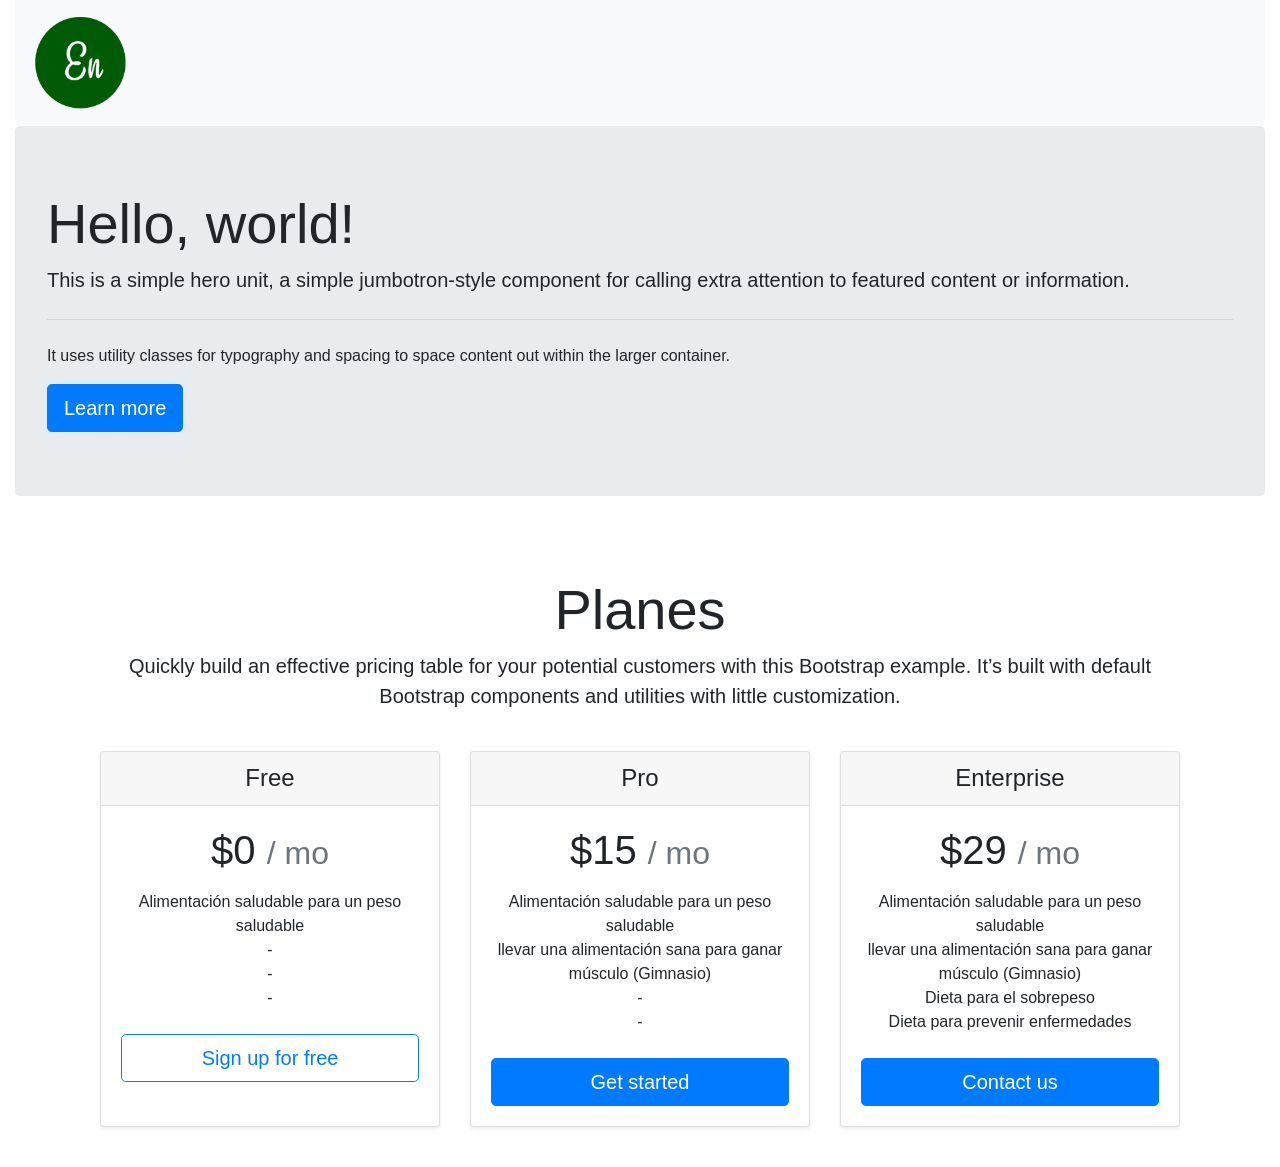
==== index.html @ 98f7678e "rename home rename home a index" ====
<!doctype html>
<html lang="en">
  <head>
    <!-- Required meta tags -->
    <meta charset="utf-8">
    <meta name="viewport" content="width=device-width, initial-scale=1, shrink-to-fit=no">

  <link rel="icon" href="favicon.ico">
    <!-- Bootstrap CSS -->
    <link rel="stylesheet" href="https://stackpath.bootstrapcdn.com/bootstrap/4.5.2/css/bootstrap.min.css" integrity="sha384-JcKb8q3iqJ61gNV9KGb8thSsNjpSL0n8PARn9HuZOnIxN0hoP+VmmDGMN5t9UJ0Z" crossorigin="anonymous">
    <link rel="STYLESHEET" type="text/css" href="main.css"></link>

    <title>EasyNutrition</title>
  </head>
  <body>

<div class="container-fluid">

  <!-- Just an image -->
<nav class="navbar navbar-light bg-light">
  <a class="navbar-brand" href="#">
    <img src="logo.png" width="100" height="100" alt="" loading="lazy">
  </a>
</nav>

     <div class="jumbotron">
  <h1 class="display-4">Hello, world!</h1>
  <p class="lead">This is a simple hero unit, a simple jumbotron-style component for calling extra attention to featured content or information.</p>
  <hr class="my-4">
  <p>It uses utility classes for typography and spacing to space content out within the larger container.</p>
  <a class="btn btn-primary btn-lg" href="#" role="button">Learn more</a>
</div>


<div class="container">
  <div class="pricing-header px-3 py-3 pt-md-5 pb-md-4 mx-auto text-center">
  <h1 class="display-4">Planes</h1>
  <p class="lead">Quickly build an effective pricing table for your potential customers with this Bootstrap example. It’s built with default Bootstrap components and utilities with little customization.</p>
</div>

<div class="container">
  <div class="card-deck mb-3 text-center">
    <div class="card mb-4 shadow-sm">
      <div class="card-header">
        <h4 class="my-0 font-weight-normal">Free</h4>
      </div>
      <div class="card-body">
        <h1 class="card-title pricing-card-title">$0 <small class="text-muted">/ mo</small></h1>
        <ul class="list-unstyled mt-3 mb-4">

          <li>Alimentación saludable para un peso saludable</li>
          <li> -</li>
          <li> -</li>
          <li> -</li>
        </ul>
        <button type="button" class="btn btn-lg btn-block btn-outline-primary">Sign up for free</button>
      </div>
    </div>
    <div class="card mb-4 shadow-sm">
      <div class="card-header">
        <h4 class="my-0 font-weight-normal">Pro</h4>
      </div>
      <div class="card-body">
        <h1 class="card-title pricing-card-title">$15 <small class="text-muted">/ mo</small></h1>
        <ul class="list-unstyled mt-3 mb-4">
          <li>Alimentación saludable para un peso saludable</li>
          <li>llevar una alimentación sana para ganar músculo (Gimnasio)</li>
          <li>-</li>
          <li>-</li>
        </ul>
        <button type="button" class="btn btn-lg btn-block btn-primary">Get started</button>
      </div>
    </div>
    <div class="card mb-4 shadow-sm">
      <div class="card-header">
        <h4 class="my-0 font-weight-normal">Enterprise</h4>
      </div>
      <div class="card-body">
        <h1 class="card-title pricing-card-title">$29 <small class="text-muted">/ mo</small></h1>
        <ul class="list-unstyled mt-3 mb-4">
          <li>Alimentación saludable para un peso saludable</li>
          <li>llevar una alimentación sana para ganar músculo (Gimnasio)</li>
          <li>Dieta para el sobrepeso</li>
          <li>Dieta para prevenir enfermedades</li>
        </ul>
        <button type="button" class="btn btn-lg btn-block btn-primary">Contact us</button>
      </div>
    </div>
  </div></div>




</div>



    <!-- Optional JavaScript -->
    <!-- jQuery first, then Popper.js, then Bootstrap JS -->
    <script src="https://code.jquery.com/jquery-3.5.1.slim.min.js" integrity="sha384-DfXdz2htPH0lsSSs5nCTpuj/zy4C+OGpamoFVy38MVBnE+IbbVYUew+OrCXaRkfj" crossorigin="anonymous"></script>
    <script src="https://cdn.jsdelivr.net/npm/popper.js@1.16.1/dist/umd/popper.min.js" integrity="sha384-9/reFTGAW83EW2RDu2S0VKaIzap3H66lZH81PoYlFhbGU+6BZp6G7niu735Sk7lN" crossorigin="anonymous"></script>
    <script src="https://stackpath.bootstrapcdn.com/bootstrap/4.5.2/js/bootstrap.min.js" integrity="sha384-B4gt1jrGC7Jh4AgTPSdUtOBvfO8shuf57BaghqFfPlYxofvL8/KUEfYiJOMMV+rV" crossorigin="anonymous"></script>
  </body>
</html>
---- main.css ----
background-color: #fbfbfb;
background-image: url("data:image/svg+xml,%3Csvg xmlns='http://www.w3.org/2000/svg' width='152' height='152' viewBox='0 0 152 152'%3E%3Cg fill-rule='evenodd'%3E%3Cg id='temple' fill='%239C92AC' fill-opacity='0.06'%3E%3Cpath d='M152 150v2H0v-2h28v-8H8v-20H0v-2h8V80h42v20h20v42H30v8h90v-8H80v-42h20V80h42v40h8V30h-8v40h-42V50H80V8h40V0h2v8h20v20h8V0h2v150zm-2 0v-28h-8v20h-20v8h28zM82 30v18h18V30H82zm20 18h20v20h18V30h-20V10H82v18h20v20zm0 2v18h18V50h-18zm20-22h18V10h-18v18zm-54 92v-18H50v18h18zm-20-18H28V82H10v38h20v20h38v-18H48v-20zm0-2V82H30v18h18zm-20 22H10v18h18v-18zm54 0v18h38v-20h20V82h-18v20h-20v20H82zm18-20H82v18h18v-18zm2-2h18V82h-18v18zm20 40v-18h18v18h-18zM30 0h-2v8H8v20H0v2h8v40h42V50h20V8H30V0zm20 48h18V30H50v18zm18-20H48v20H28v20H10V30h20V10h38v18zM30 50h18v18H30V50zm-2-40H10v18h18V10z'/%3E%3C/g%3E%3C/g%3E%3C/svg%3E");
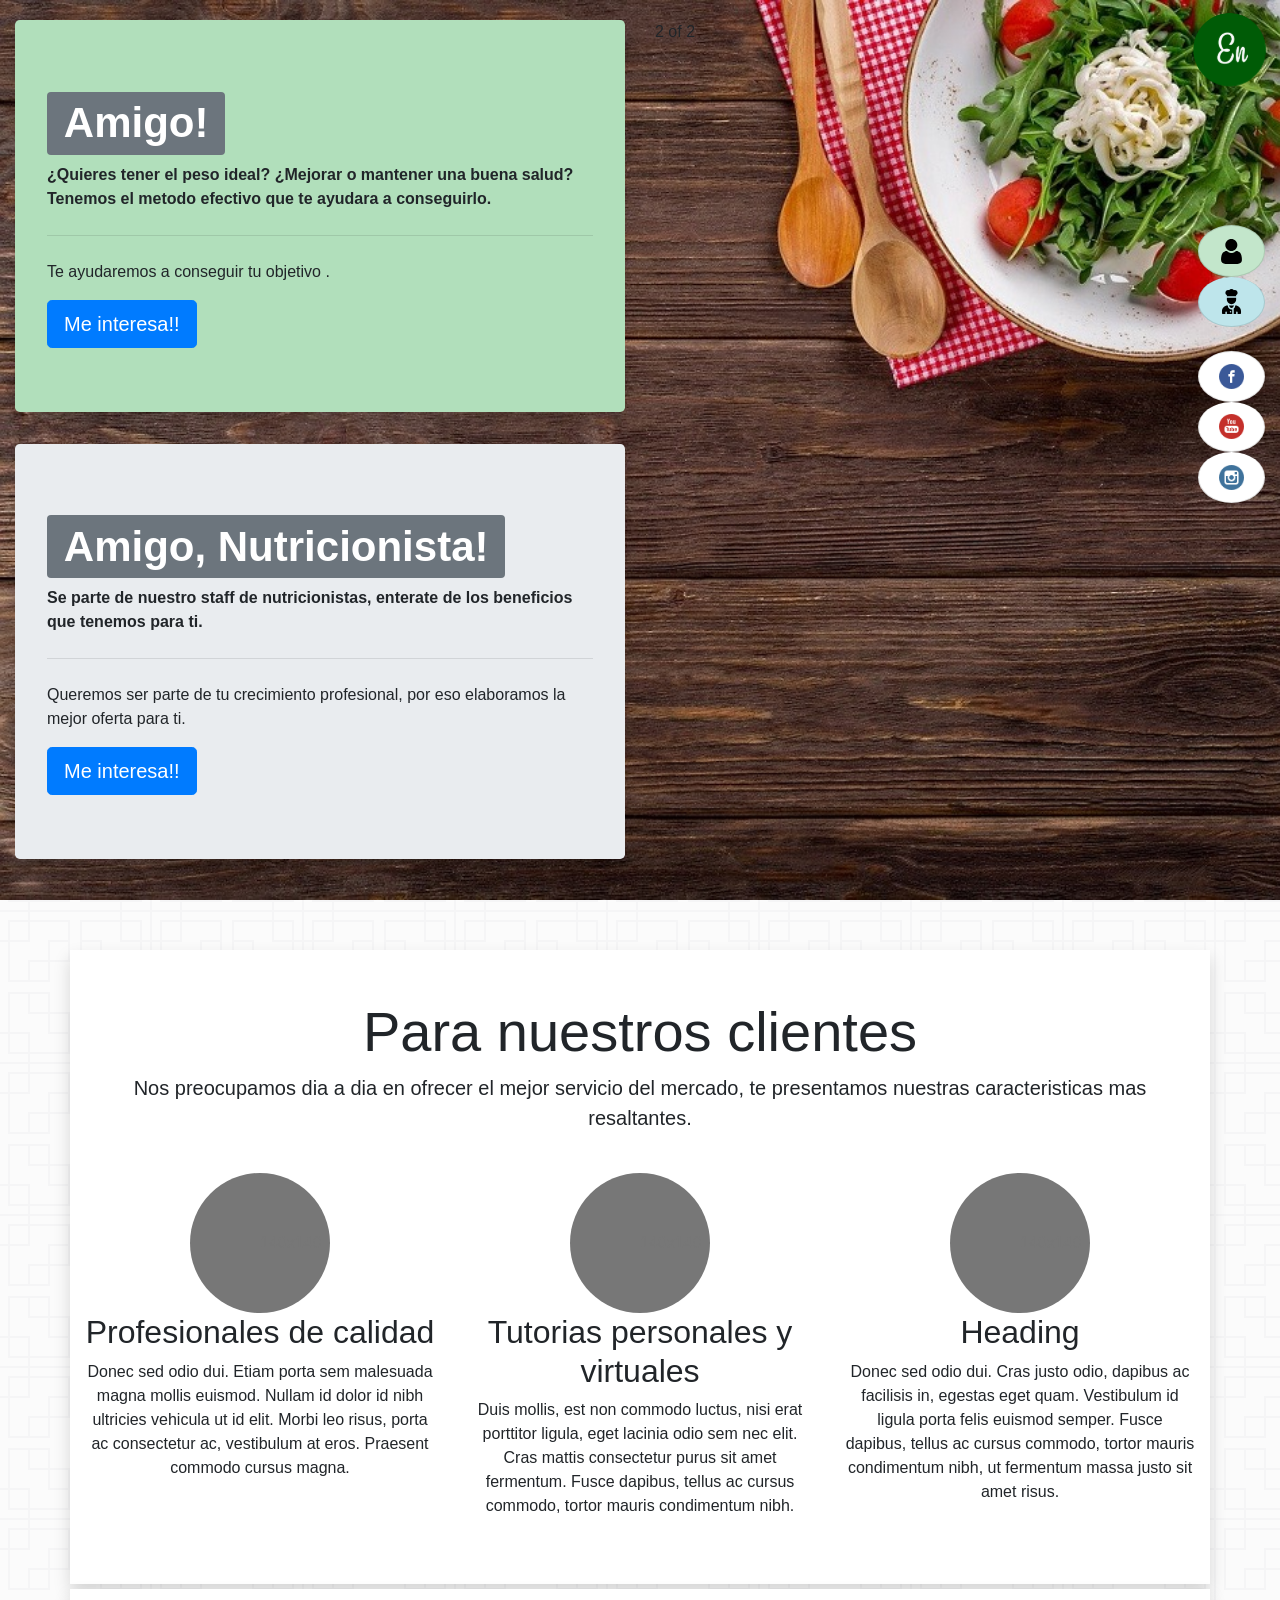
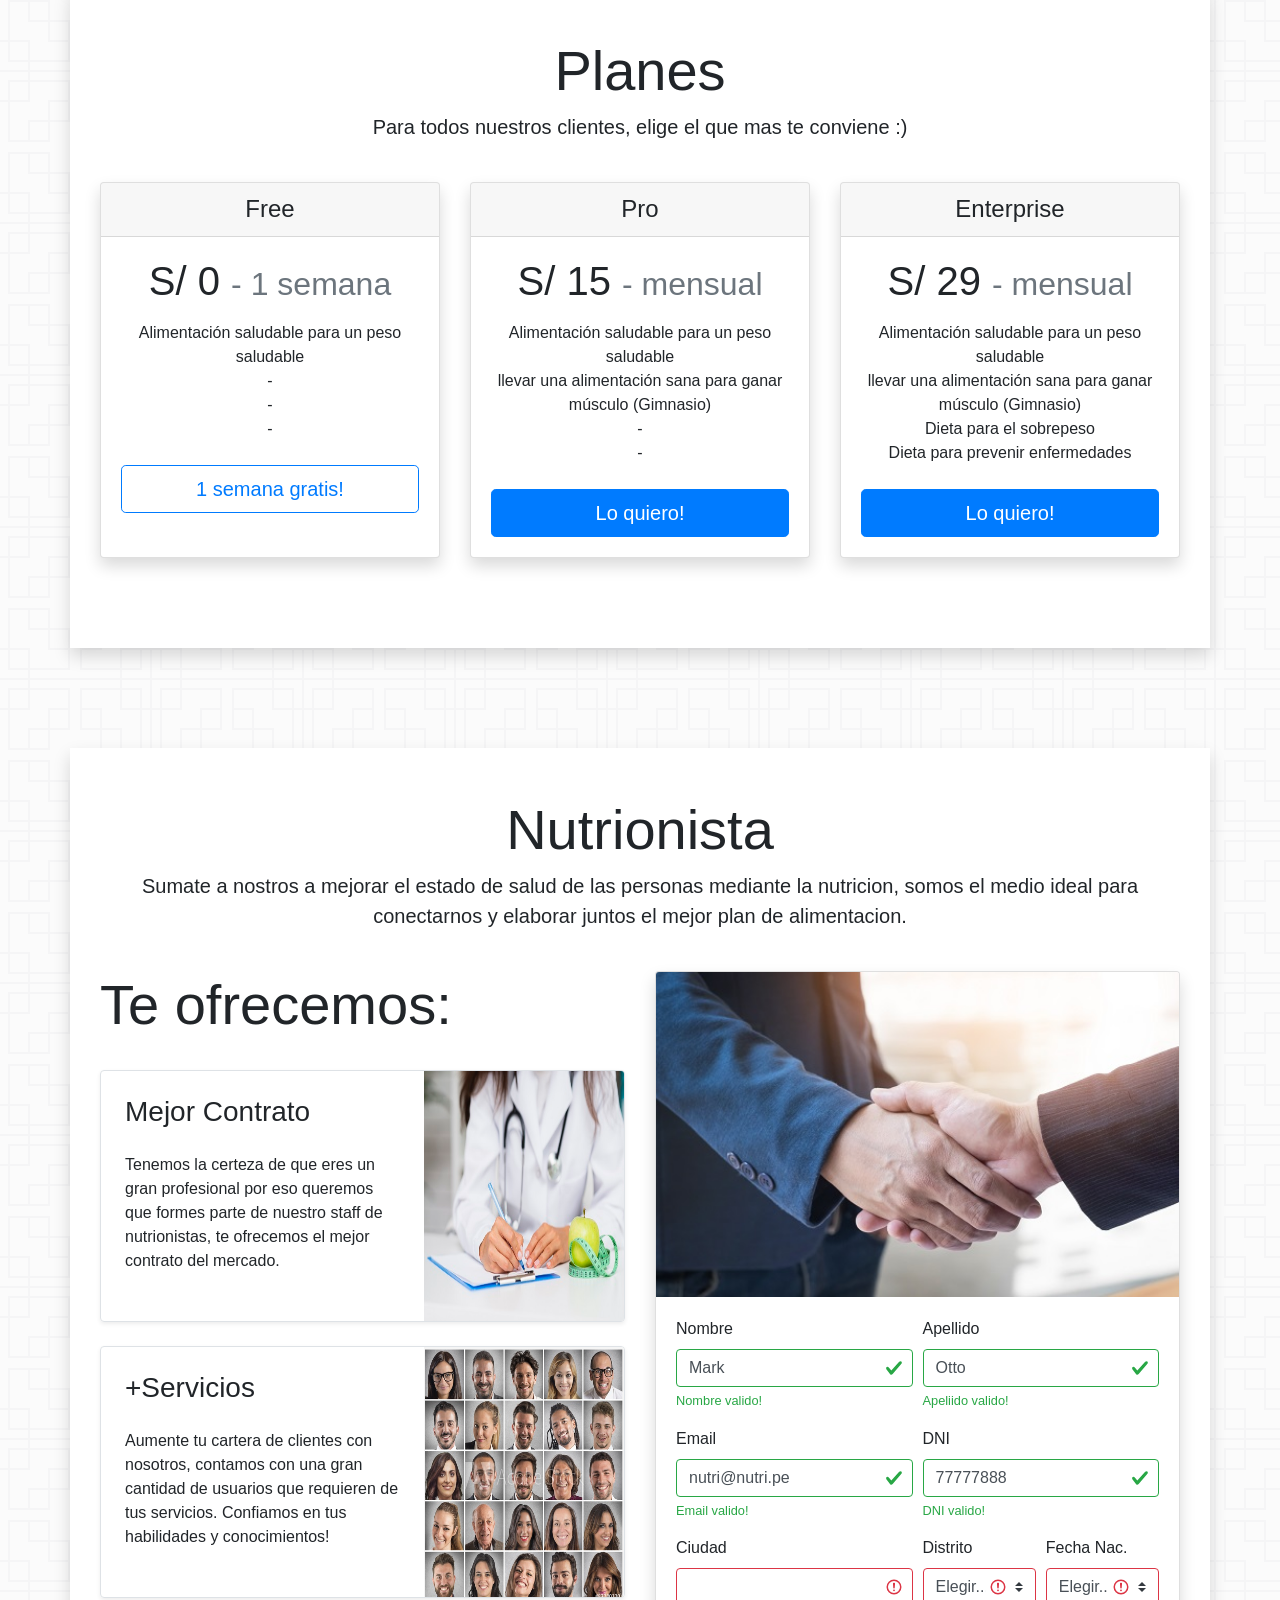
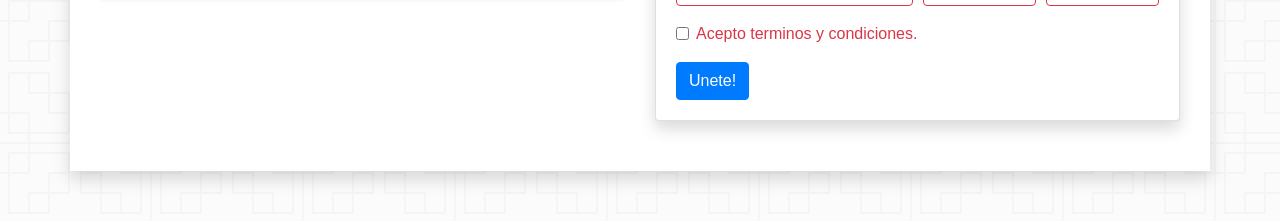
==== commit dd714681: "semiterminado falta contenido" ====
--- a/index.html
+++ b/index.html
@@ -1,104 +1,314 @@
 <!doctype html>
 <html lang="en">
-  <head>
-    <!-- Required meta tags -->
-    <meta charset="utf-8">
-    <meta name="viewport" content="width=device-width, initial-scale=1, shrink-to-fit=no">
+<head>
+  <!-- Required meta tags -->
+  <meta charset="utf-8">
+  <meta name="viewport" content="width=device-width, initial-scale=1, shrink-to-fit=no">
 
   <link rel="icon" href="favicon.ico">
-    <!-- Bootstrap CSS -->
-    <link rel="stylesheet" href="https://stackpath.bootstrapcdn.com/bootstrap/4.5.2/css/bootstrap.min.css" integrity="sha384-JcKb8q3iqJ61gNV9KGb8thSsNjpSL0n8PARn9HuZOnIxN0hoP+VmmDGMN5t9UJ0Z" crossorigin="anonymous">
-    <link rel="STYLESHEET" type="text/css" href="main.css"></link>
-
-    <title>EasyNutrition</title>
-  </head>
-  <body>
-
-<div class="container-fluid">
-
-  <!-- Just an image -->
-<nav class="navbar navbar-light bg-light">
-  <a class="navbar-brand" href="#">
-    <img src="logo.png" width="100" height="100" alt="" loading="lazy">
-  </a>
-</nav>
-
-     <div class="jumbotron">
-  <h1 class="display-4">Hello, world!</h1>
-  <p class="lead">This is a simple hero unit, a simple jumbotron-style component for calling extra attention to featured content or information.</p>
-  <hr class="my-4">
-  <p>It uses utility classes for typography and spacing to space content out within the larger container.</p>
-  <a class="btn btn-primary btn-lg" href="#" role="button">Learn more</a>
+  <!-- Bootstrap CSS -->
+  <link rel="stylesheet" href="https://stackpath.bootstrapcdn.com/bootstrap/4.5.2/css/bootstrap.min.css" integrity="sha384-JcKb8q3iqJ61gNV9KGb8thSsNjpSL0n8PARn9HuZOnIxN0hoP+VmmDGMN5t9UJ0Z" crossorigin="anonymous">
+
+  <link rel="stylesheet" href="main.css">
+
+  <title>EasyNutrition</title>
+</head>
+
+<body>
+
+  <div id="container--logo">
+    <a href="#" ><img src="img/logo.png" height="80" width="80"></a>
+  </div>
+
+  <div id="social-media">
+    <div class="list-group">
+      <a href="#clients" class="list-group-item list-group-item-action list-group-item-success rounded-circle"><img src="img/usuario.svg" height="25" width="25"></a>
+      <a href="#nutritionists" class="list-group-item list-group-item-action list-group-item-info rounded-circle"><img src="img/cocinero.svg" height="25" width="25"></a>
+      <br>
+      <a href="#" class="list-group-item list-group-item-action rounded-circle"><img src="img/facebook.png" height="25" width="25"></a>
+      <a href="#" class="list-group-item list-group-item-action rounded-circle"><img src="img/youtube.png" height="25" width="25"></a>
+      <a href="#" class="list-group-item list-group-item-action rounded-circle"><img src="img/instagram.png" height="25" width="25"></a>
+    </div>
+  </div>
+
+
+  <section id="presentation" >
+    <div class="presentation--container">
+      <div class="container-fluid">
+        <div class="row">
+          <div class="col">
+            <div></div>
+            <div class="jumbotron shadow" style="background-color: #B1DFBB">
+              <h1 class="display-4"><span class="badge badge-secondary">Amigo!</span></h1>
+              <p><strong>¿Quieres tener el peso ideal? ¿Mejorar o mantener una buena salud? Tenemos el metodo efectivo que te ayudara a conseguirlo.</strong></p>
+              <!-- <p class="lead">Quieres tener el peso ideal?? Mejorar o mantener una buena salud?? tenemos el metodo efectivo que te ayudara a conseguirlo.</p> -->
+              <hr class="my-4">
+              <p>Te ayudaremos a conseguir tu objetivo .</p>
+              <a class="btn btn-primary btn-lg" href="#clients" role="button">Me interesa!!</a>
+            </div>
+            <div class="jumbotron shadow">
+              <h1 class="display-4"><span class="badge badge-secondary">Amigo, Nutricionista!</span></h1></h1>
+              <p><strong>Se parte de nuestro staff de nutricionistas, enterate de los beneficios que tenemos para ti.</strong></p>
+              <hr class="my-4">
+              <p>Queremos ser parte de tu crecimiento profesional, por eso elaboramos la mejor oferta para ti.</p>
+              <a class="btn btn-primary btn-lg" href="#nutritionists" role="button">Me interesa!!</a>
+            </div>
+          </div>
+          <div class="col">
+            2 of 2
+          </div>
+        </div>
+      </div>
+    </div>
+  </section>
+
+<!-- seccion de clientes -->
+  <section id="clients" >
+    <div class="container shadow" style="background-color: white; padding-bottom: 50px">
+      <div class="pricing-header px-3 py-3 pt-md-5 pb-md-4 mx-auto text-center">
+        <h1 class="display-4">Para nuestros clientes</h1>
+        <p class="lead">Nos preocupamos dia a dia en ofrecer el mejor servicio del mercado, te presentamos nuestras caracteristicas mas resaltantes.</p>
+      </div>
+
+
+          <!-- Three columns of text below the carousel -->
+    <div class="row text-center">
+      <div class="col-lg-4">
+        <svg class="bd-placeholder-img rounded-circle" width="140" height="140" xmlns="http://www.w3.org/2000/svg" preserveAspectRatio="xMidYMid slice" focusable="false" role="img" aria-label="Placeholder: 140x140"><title>Placeholder</title><rect width="100%" height="100%" fill="#777"/><text x="50%" y="50%" fill="#777" dy=".3em">140x140</text></svg>
+        <h2>Profesionales de calidad</h2>
+        <p>Donec sed odio dui. Etiam porta sem malesuada magna mollis euismod. Nullam id dolor id nibh ultricies vehicula ut id elit. Morbi leo risus, porta ac consectetur ac, vestibulum at eros. Praesent commodo cursus magna.</p>
+      </div><!-- /.col-lg-4 -->
+      <div class="col-lg-4">
+        <svg class="bd-placeholder-img rounded-circle" width="140" height="140" xmlns="http://www.w3.org/2000/svg" preserveAspectRatio="xMidYMid slice" focusable="false" role="img" aria-label="Placeholder: 140x140"><title>Placeholder</title><rect width="100%" height="100%" fill="#777"/><text x="50%" y="50%" fill="#777" dy=".3em">140x140</text></svg>
+        <h2>Tutorias personales y virtuales</h2>
+        <p>Duis mollis, est non commodo luctus, nisi erat porttitor ligula, eget lacinia odio sem nec elit. Cras mattis consectetur purus sit amet fermentum. Fusce dapibus, tellus ac cursus commodo, tortor mauris condimentum nibh.</p>
+      </div><!-- /.col-lg-4 -->
+      <div class="col-lg-4">
+        <svg class="bd-placeholder-img rounded-circle" width="140" height="140" xmlns="http://www.w3.org/2000/svg" preserveAspectRatio="xMidYMid slice" focusable="false" role="img" aria-label="Placeholder: 140x140"><title>Placeholder</title><rect width="100%" height="100%" fill="#777"/><text x="50%" y="50%" fill="#777" dy=".3em">140x140</text></svg>
+        <h2>Heading</h2>
+        <p>Donec sed odio dui. Cras justo odio, dapibus ac facilisis in, egestas eget quam. Vestibulum id ligula porta felis euismod semper. Fusce dapibus, tellus ac cursus commodo, tortor mauris condimentum nibh, ut fermentum massa justo sit amet risus.</p>
+      </div><!-- /.col-lg-4 -->
+    </div><!-- /.row -->
+
+    </section>
+
+
+
+
+
+
+<!-- seccion de planes -->
+    <section id="paymentplans" >
+
+      <div class="container shadow" style="background-color: white; padding-bottom: 50px">
+        <div class="pricing-header px-3 py-3 pt-md-5 pb-md-4 mx-auto text-center">
+          <h1 class="display-4">Planes</h1>
+          <p class="lead">Para todos nuestros clientes, elige el que mas te conviene :)</p>
+        </div>
+
+        <div class="container">
+          <div class="card-deck mb-3 text-center">
+
+            <div class="card mb-4 shadow">
+              <div class="card-header">
+                <h4 class="my-0 font-weight-normal">Free</h4>
+              </div>
+              <div class="card-body">
+                <h1 class="card-title pricing-card-title">S/ 0 <small class="text-muted">- 1 semana</small></h1>
+                <ul class="list-unstyled mt-3 mb-4">
+
+                  <li>Alimentación saludable para un peso saludable</li>
+                  <li> -</li>
+                  <li> -</li>
+                  <li> -</li>
+                </ul>
+                <button type="button" class="btn btn-lg btn-block btn-outline-primary">1 semana gratis!</button>
+              </div>
+            </div>
+            <div class="card mb-4 shadow">
+              <div class="card-header">
+                <h4 class="my-0 font-weight-normal">Pro</h4>
+              </div>
+              <div class="card-body">
+                <h1 class="card-title pricing-card-title">S/ 15 <small class="text-muted">- mensual</small></h1>
+                <ul class="list-unstyled mt-3 mb-4">
+                  <li>Alimentación saludable para un peso saludable</li>
+                  <li>llevar una alimentación sana para ganar músculo (Gimnasio)</li>
+                  <li>-</li>
+                  <li>-</li>
+                </ul>
+                <button type="button" class="btn btn-lg btn-block btn-primary">Lo quiero!</button>
+              </div>
+            </div>
+            <div class="card mb-4 shadow">
+              <div class="card-header">
+                <h4 class="my-0 font-weight-normal">Enterprise</h4>
+              </div>
+              <div class="card-body">
+                <h1 class="card-title pricing-card-title">S/ 29 <small class="text-muted">- mensual</small></h1>
+                <ul class="list-unstyled mt-3 mb-4">
+                  <li>Alimentación saludable para un peso saludable</li>
+                  <li>llevar una alimentación sana para ganar músculo (Gimnasio)</li>
+                  <li>Dieta para el sobrepeso</li>
+                  <li>Dieta para prevenir enfermedades</li>
+                </ul>
+                <button type="button" class="btn btn-lg btn-block btn-primary">Lo quiero!</button>
+              </div>
+            </div>
+          </div>
+        </div>
+
+      </section>
+
+
+
+      <section id="nutritionists" >
+        <div class="container shadow" style="background-color: white">
+          <div class="pricing-header px-3 py-3 pt-md-5 pb-md-4 mx-auto text-center">
+            <h1 class="display-4">Nutrionista</h1>
+            <p class="lead">Sumate a nostros a mejorar el estado de salud de las personas mediante la nutricion, somos el medio ideal para conectarnos y elaborar juntos  el mejor plan de alimentacion.</p>  
 </div>
 
 
-<div class="container">
-  <div class="pricing-header px-3 py-3 pt-md-5 pb-md-4 mx-auto text-center">
-  <h1 class="display-4">Planes</h1>
-  <p class="lead">Quickly build an effective pricing table for your potential customers with this Bootstrap example. It’s built with default Bootstrap components and utilities with little customization.</p>
+
+            <div class="container" style="padding-bottom: 50px">
+  <div class="row">
+    <div class="col">
+
+      <h2 class="display-4">Te ofrecemos: </h2>
+      <br>
+     
+
+ <div class="row no-gutters border rounded overflow-hidden flex-md-row mb-4 shadow-sm h-md-250 position-relative">
+        <div class="col p-4 d-flex flex-column position-static">
+          <h3 class="mb-0">Mejor Contrato</h3>
+          <br>
+          <p class="card-text mb-auto">Tenemos la certeza de que eres un gran profesional por eso queremos que formes parte de nuestro staff de nutrionistas, te ofrecemos el mejor contrato del mercado.</p>
+        </div>
+        <div class="col-auto d-none d-lg-block">
+           <img src="img/nutri.jpg" class="bd-placeholder-img" alt="..." width="200" height="250">
+        </div>
+      </div>
+
+
+ <div class="row no-gutters border rounded overflow-hidden flex-md-row mb-4 shadow-sm h-md-250 position-relative">
+        <div class="col p-4 d-flex flex-column position-static">
+          <h3 class="mb-0">+Servicios</h3>
+          <br>
+          <p class="card-text mb-auto">Aumente tu cartera de clientes con nosotros, contamos con una gran cantidad de usuarios que requieren de tus servicios. Confiamos en tus habilidades y conocimientos!</p>
+        </div>
+        <div class="col-auto d-none d-lg-block">
+           <img src="img/persons.jpg" class="bd-placeholder-img" alt="..." width="200" height="250">
+        </div>
+      </div>
+
+
+
+
+    </div>
+    <div class="col">
+
+      <div class="card shadow">
+      <img src="img/form.jpg" class="card-img-top" alt="...">
+      <div class="card-body">
+
+ <form>
+  <div class="form-row">
+    <div class="col-md-6 mb-3">
+      <label for="validationServer01">Nombre</label>
+      <input type="text" class="form-control is-valid" id="validationServer01" value="Mark" required>
+      <div class="valid-feedback">
+        Nombre valido!
+      </div>
+    </div>
+    <div class="col-md-6 mb-3">
+      <label for="validationServer02">Apellido</label>
+      <input type="text" class="form-control is-valid" id="validationServer02" value="Otto" required>
+      <div class="valid-feedback">
+        Apeliido valido!
+      </div>
+    </div>
+
+     <div class="col-md-6 mb-3">
+      <label for="validationServer02">Email</label>
+      <input type="text" class="form-control is-valid" id="validationServer02" value="nutri@nutri.pe" required>
+      <div class="valid-feedback">
+        Email valido!
+      </div>
+    </div>
+     <div class="col-md-6 mb-3">
+      <label for="validationServer02">DNI</label>
+      <input type="text" class="form-control is-valid" id="validationServer02" value="77777888" required>
+      <div class="valid-feedback">
+        DNI valido!
+      </div>
+    </div>
+  </div>
+  <div class="form-row">
+    <div class="col-md-6 mb-3">
+      <label for="validationServer03">Ciudad</label>
+      <input type="text" class="form-control is-invalid" id="validationServer03" aria-describedby="validationServer03Feedback" required>
+      <!-- <div id="validationServer03Feedback" class="invalid-feedback">
+        Please provide a valid city.
+      </div> -->
+    </div>
+    <div class="col-md-3 mb-3">
+      <label for="validationServer04">Distrito</label>
+      <select class="custom-select is-invalid" id="validationServer04" aria-describedby="validationServer04Feedback" required>
+        <option selected disabled value="">Elegir...</option>
+        <option>...</option>
+      </select>
+     <!--  <div id="validationServer04Feedback" class="invalid-feedback">
+        Please select a valid state.
+      </div> -->
+    </div>
+     <div class="col-md-3 mb-3">
+      <label for="validationServer04">Fecha Nac.</label>
+      <select class="custom-select is-invalid" id="validationServer04" aria-describedby="validationServer04Feedback" required>
+        <option selected disabled value="">Elegir...</option>
+        <option>...</option>
+      </select>
+      <!-- <div id="validationServer04Feedback" class="invalid-feedback">
+        Please select a valid state.
+      </div> -->
+    </div>
+  </div>
+  <div class="form-group">
+    <div class="form-check">
+      <input class="form-check-input is-invalid" type="checkbox" value="" id="invalidCheck3" aria-describedby="invalidCheck3Feedback" required>
+      <label class="form-check-label" for="invalidCheck3">
+        Acepto terminos y condiciones.
+      </label>
+     
+    </div>
+  </div>
+  <button class="btn btn-primary" type="submit">Unete!</button>
+</form>
+
+
+       
+      </div>
+    </div>
+    
+    </div>
+  </div>
+
+          </div>
+
+        </section>
+
+
+
+
+<!--    <section id="appmovil" >
+
+</section> -->
+
 </div>
-
-<div class="container">
-  <div class="card-deck mb-3 text-center">
-    <div class="card mb-4 shadow-sm">
-      <div class="card-header">
-        <h4 class="my-0 font-weight-normal">Free</h4>
-      </div>
-      <div class="card-body">
-        <h1 class="card-title pricing-card-title">$0 <small class="text-muted">/ mo</small></h1>
-        <ul class="list-unstyled mt-3 mb-4">
-
-          <li>Alimentación saludable para un peso saludable</li>
-          <li> -</li>
-          <li> -</li>
-          <li> -</li>
-        </ul>
-        <button type="button" class="btn btn-lg btn-block btn-outline-primary">Sign up for free</button>
-      </div>
-    </div>
-    <div class="card mb-4 shadow-sm">
-      <div class="card-header">
-        <h4 class="my-0 font-weight-normal">Pro</h4>
-      </div>
-      <div class="card-body">
-        <h1 class="card-title pricing-card-title">$15 <small class="text-muted">/ mo</small></h1>
-        <ul class="list-unstyled mt-3 mb-4">
-          <li>Alimentación saludable para un peso saludable</li>
-          <li>llevar una alimentación sana para ganar músculo (Gimnasio)</li>
-          <li>-</li>
-          <li>-</li>
-        </ul>
-        <button type="button" class="btn btn-lg btn-block btn-primary">Get started</button>
-      </div>
-    </div>
-    <div class="card mb-4 shadow-sm">
-      <div class="card-header">
-        <h4 class="my-0 font-weight-normal">Enterprise</h4>
-      </div>
-      <div class="card-body">
-        <h1 class="card-title pricing-card-title">$29 <small class="text-muted">/ mo</small></h1>
-        <ul class="list-unstyled mt-3 mb-4">
-          <li>Alimentación saludable para un peso saludable</li>
-          <li>llevar una alimentación sana para ganar músculo (Gimnasio)</li>
-          <li>Dieta para el sobrepeso</li>
-          <li>Dieta para prevenir enfermedades</li>
-        </ul>
-        <button type="button" class="btn btn-lg btn-block btn-primary">Contact us</button>
-      </div>
-    </div>
-  </div></div>
-
-
-
-
-</div>
-
-
-
-    <!-- Optional JavaScript -->
-    <!-- jQuery first, then Popper.js, then Bootstrap JS -->
-    <script src="https://code.jquery.com/jquery-3.5.1.slim.min.js" integrity="sha384-DfXdz2htPH0lsSSs5nCTpuj/zy4C+OGpamoFVy38MVBnE+IbbVYUew+OrCXaRkfj" crossorigin="anonymous"></script>
-    <script src="https://cdn.jsdelivr.net/npm/popper.js@1.16.1/dist/umd/popper.min.js" integrity="sha384-9/reFTGAW83EW2RDu2S0VKaIzap3H66lZH81PoYlFhbGU+6BZp6G7niu735Sk7lN" crossorigin="anonymous"></script>
-    <script src="https://stackpath.bootstrapcdn.com/bootstrap/4.5.2/js/bootstrap.min.js" integrity="sha384-B4gt1jrGC7Jh4AgTPSdUtOBvfO8shuf57BaghqFfPlYxofvL8/KUEfYiJOMMV+rV" crossorigin="anonymous"></script>
-  </body>
+<!-- Optional JavaScript -->
+<!-- jQuery first, then Popper.js, then Bootstrap JS -->
+<script src="https://code.jquery.com/jquery-3.5.1.slim.min.js" integrity="sha384-DfXdz2htPH0lsSSs5nCTpuj/zy4C+OGpamoFVy38MVBnE+IbbVYUew+OrCXaRkfj" crossorigin="anonymous"></script>
+<script src="https://cdn.jsdelivr.net/npm/popper.js@1.16.1/dist/umd/popper.min.js" integrity="sha384-9/reFTGAW83EW2RDu2S0VKaIzap3H66lZH81PoYlFhbGU+6BZp6G7niu735Sk7lN" crossorigin="anonymous"></script>
+<script src="https://stackpath.bootstrapcdn.com/bootstrap/4.5.2/js/bootstrap.min.js" integrity="sha384-B4gt1jrGC7Jh4AgTPSdUtOBvfO8shuf57BaghqFfPlYxofvL8/KUEfYiJOMMV+rV" crossorigin="anonymous"></script>
+</body>
 </html>
--- a/main.css
+++ b/main.css
@@ -1,2 +1,54 @@
-background-color: #fbfbfb;
-background-image: url("data:image/svg+xml,%3Csvg xmlns='http://www.w3.org/2000/svg' width='152' height='152' viewBox='0 0 152 152'%3E%3Cg fill-rule='evenodd'%3E%3Cg id='temple' fill='%239C92AC' fill-opacity='0.06'%3E%3Cpath d='M152 150v2H0v-2h28v-8H8v-20H0v-2h8V80h42v20h20v42H30v8h90v-8H80v-42h20V80h42v40h8V30h-8v40h-42V50H80V8h40V0h2v8h20v20h8V0h2v150zm-2 0v-28h-8v20h-20v8h28zM82 30v18h18V30H82zm20 18h20v20h18V30h-20V10H82v18h20v20zm0 2v18h18V50h-18zm20-22h18V10h-18v18zm-54 92v-18H50v18h18zm-20-18H28V82H10v38h20v20h38v-18H48v-20zm0-2V82H30v18h18zm-20 22H10v18h18v-18zm54 0v18h38v-20h20V82h-18v20h-20v20H82zm18-20H82v18h18v-18zm2-2h18V82h-18v18zm20 40v-18h18v18h-18zM30 0h-2v8H8v20H0v2h8v40h42V50h20V8H30V0zm20 48h18V30H50v18zm18-20H48v20H28v20H10V30h20V10h38v18zM30 50h18v18H30V50zm-2-40H10v18h18V10z'/%3E%3C/g%3E%3C/g%3E%3C/svg%3E");+body{
+	background-color: #fbfbfb;
+	background-image: url("data:image/svg+xml,%3Csvg xmlns='http://www.w3.org/2000/svg' width='152' height='152' viewBox='0 0 152 152'%3E%3Cg fill-rule='evenodd'%3E%3Cg id='temple' fill='%239C92AC' fill-opacity='0.06'%3E%3Cpath d='M152 150v2H0v-2h28v-8H8v-20H0v-2h8V80h42v20h20v42H30v8h90v-8H80v-42h20V80h42v40h8V30h-8v40h-42V50H80V8h40V0h2v8h20v20h8V0h2v150zm-2 0v-28h-8v20h-20v8h28zM82 30v18h18V30H82zm20 18h20v20h18V30h-20V10H82v18h20v20zm0 2v18h18V50h-18zm20-22h18V10h-18v18zm-54 92v-18H50v18h18zm-20-18H28V82H10v38h20v20h38v-18H48v-20zm0-2V82H30v18h18zm-20 22H10v18h18v-18zm54 0v18h38v-20h20V82h-18v20h-20v20H82zm18-20H82v18h18v-18zm2-2h18V82h-18v18zm20 40v-18h18v18h-18zM30 0h-2v8H8v20H0v2h8v40h42V50h20V8H30V0zm20 48h18V30H50v18zm18-20H48v20H28v20H10V30h20V10h38v18zM30 50h18v18H30V50zm-2-40H10v18h18V10z'/%3E%3C/g%3E%3C/g%3E%3C/svg%3E");
+}
+
+
+.presentation--container {
+    min-height: 100vh;
+    background: url("img/fondo-4.jpg");
+    background-repeat: no-repeat;
+    background-size: cover;
+    background-attachment: fixed;
+}
+
+
+#social-media{
+	/*width: 50px;*/
+	/*height: 300px;*/
+	/*background-color: red;*/
+	position: fixed;
+	z-index: 3000;
+
+	right: 15px;
+	top: 25%;
+}
+#container--logo{
+	/*width: 50px;*/
+	/*height: 300px;*/
+	/*background-color: red;*/
+	position: fixed;
+	z-index: 3000;
+
+	right: 10px;
+	top: 10px;
+}
+
+.presentation--container .container-fluid {
+	padding-top: 20px;
+}
+
+
+#nutritionists{
+    margin-bottom: 50px;
+
+}
+
+#clients{
+   padding-top: 50px;
+   margin-bottom: 5px;
+}
+
+#paymentplans{
+	margin-bottom: 100px;
+}
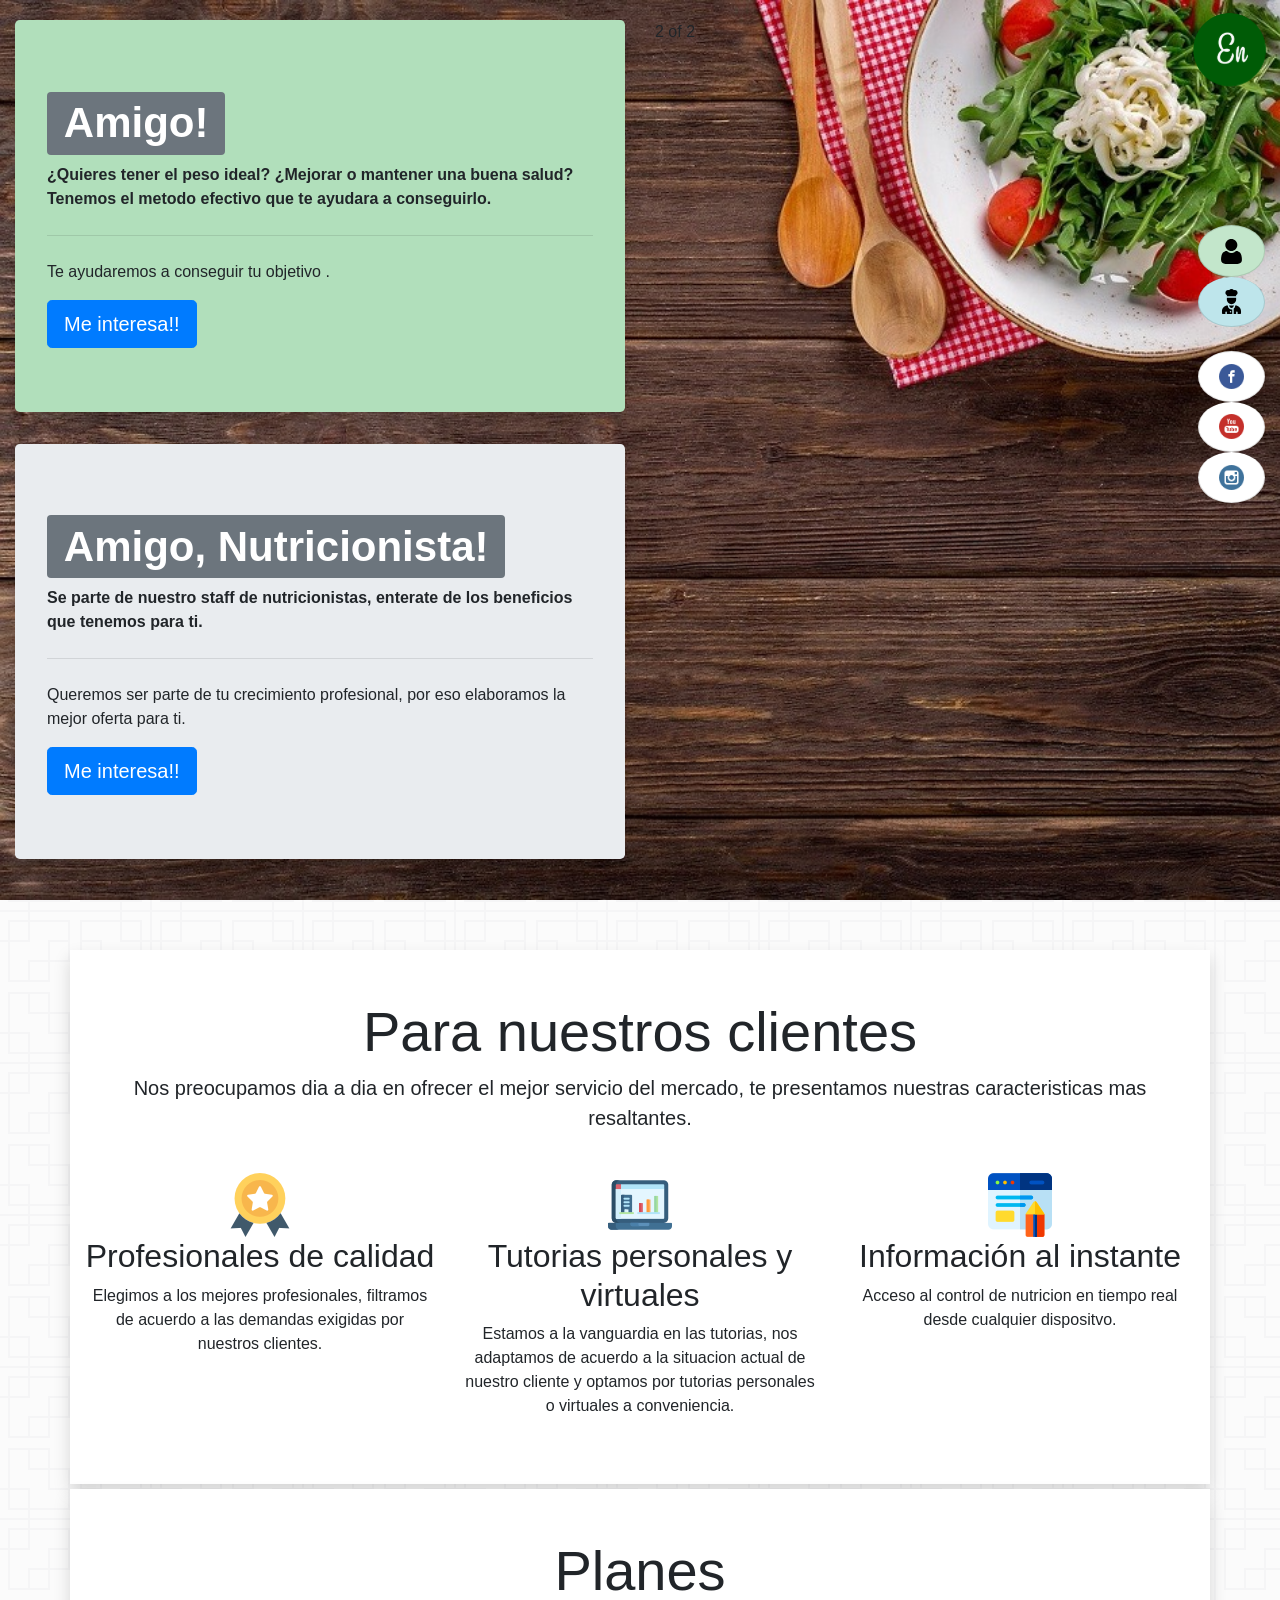
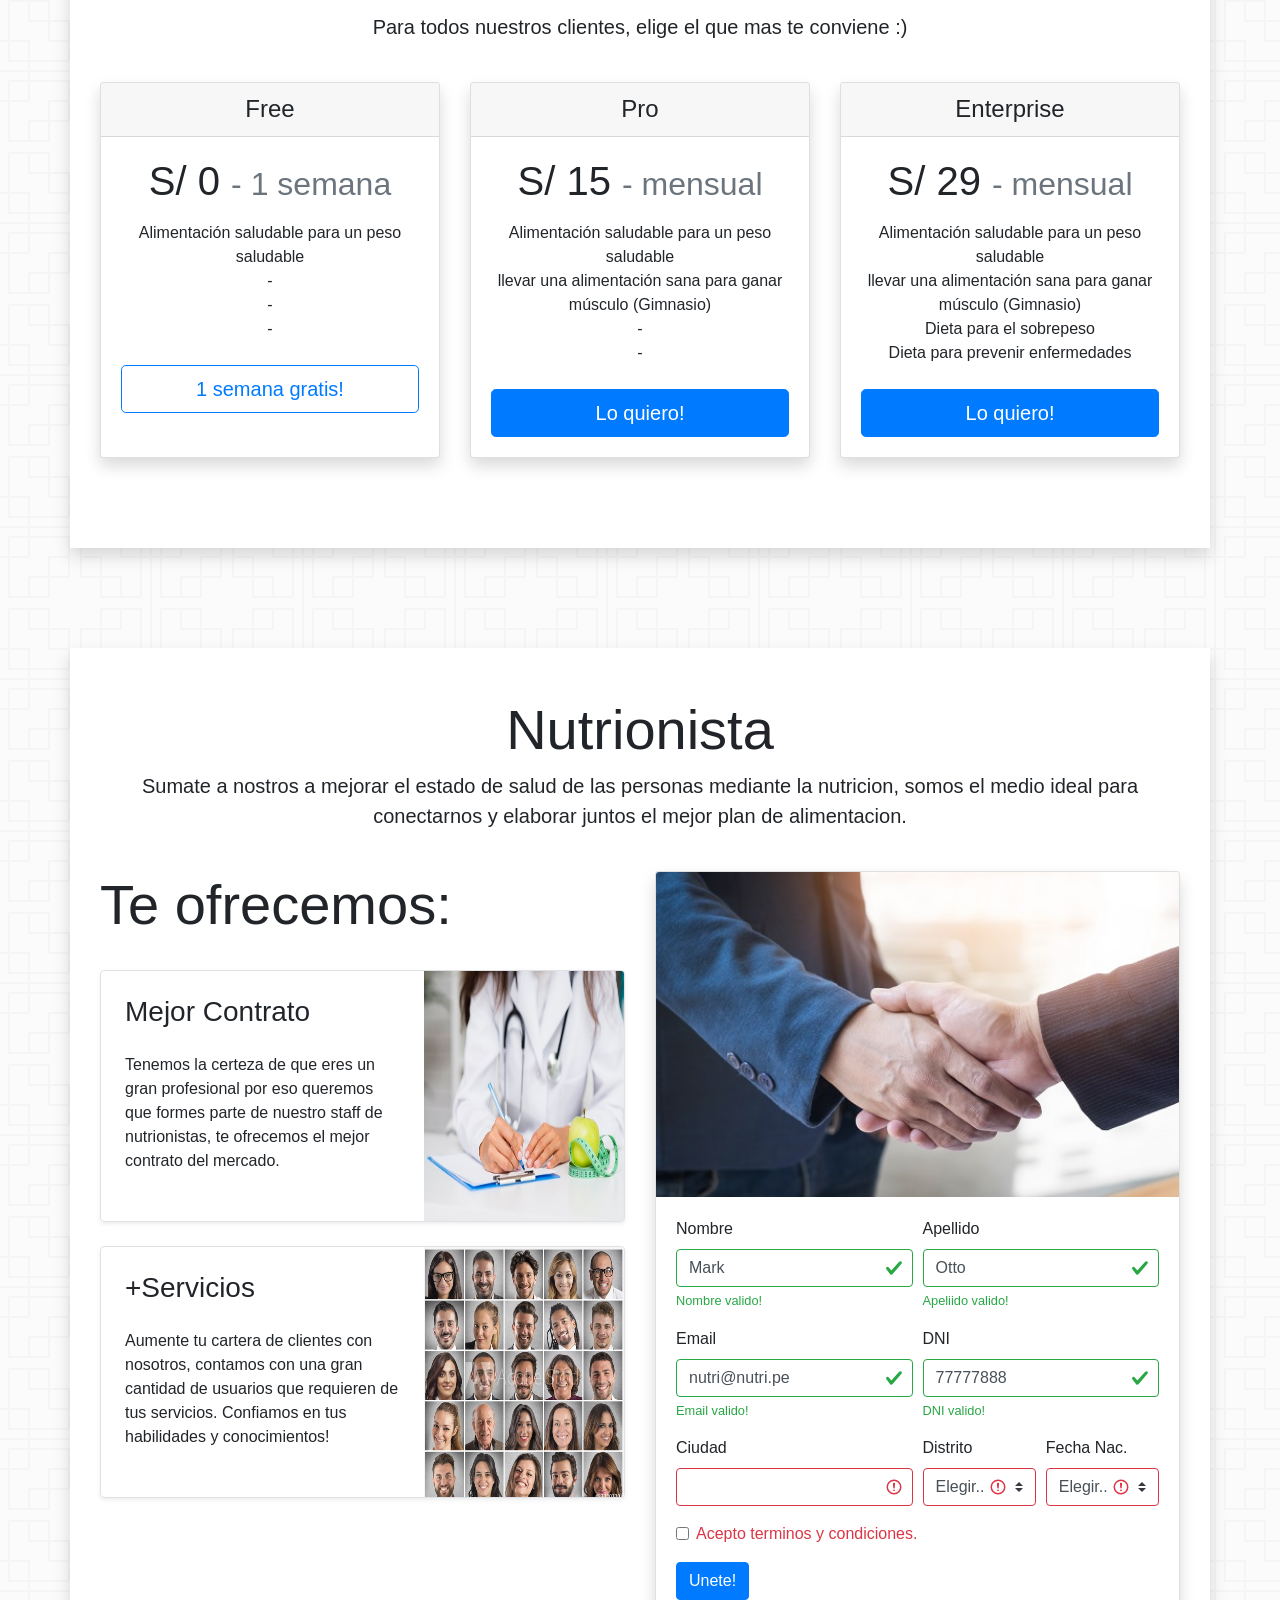
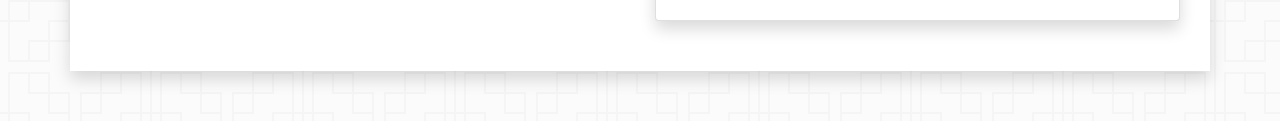
==== commit bd23ecbc: "final" ====
--- a/index.html
+++ b/index.html
@@ -74,19 +74,19 @@
           <!-- Three columns of text below the carousel -->
     <div class="row text-center">
       <div class="col-lg-4">
-        <svg class="bd-placeholder-img rounded-circle" width="140" height="140" xmlns="http://www.w3.org/2000/svg" preserveAspectRatio="xMidYMid slice" focusable="false" role="img" aria-label="Placeholder: 140x140"><title>Placeholder</title><rect width="100%" height="100%" fill="#777"/><text x="50%" y="50%" fill="#777" dy=".3em">140x140</text></svg>
+          <img src="img/medalla.png" >
         <h2>Profesionales de calidad</h2>
-        <p>Donec sed odio dui. Etiam porta sem malesuada magna mollis euismod. Nullam id dolor id nibh ultricies vehicula ut id elit. Morbi leo risus, porta ac consectetur ac, vestibulum at eros. Praesent commodo cursus magna.</p>
+        <p>Elegimos a los mejores profesionales, filtramos de acuerdo a las demandas exigidas por nuestros clientes.</p>
       </div><!-- /.col-lg-4 -->
       <div class="col-lg-4">
-        <svg class="bd-placeholder-img rounded-circle" width="140" height="140" xmlns="http://www.w3.org/2000/svg" preserveAspectRatio="xMidYMid slice" focusable="false" role="img" aria-label="Placeholder: 140x140"><title>Placeholder</title><rect width="100%" height="100%" fill="#777"/><text x="50%" y="50%" fill="#777" dy=".3em">140x140</text></svg>
+        <img src="img/analitica.png" >
         <h2>Tutorias personales y virtuales</h2>
-        <p>Duis mollis, est non commodo luctus, nisi erat porttitor ligula, eget lacinia odio sem nec elit. Cras mattis consectetur purus sit amet fermentum. Fusce dapibus, tellus ac cursus commodo, tortor mauris condimentum nibh.</p>
+        <p>Estamos a la vanguardia en las tutorias, nos adaptamos de acuerdo a la situacion actual de nuestro cliente y optamos por tutorias personales o virtuales  a conveniencia.</p>
       </div><!-- /.col-lg-4 -->
       <div class="col-lg-4">
-        <svg class="bd-placeholder-img rounded-circle" width="140" height="140" xmlns="http://www.w3.org/2000/svg" preserveAspectRatio="xMidYMid slice" focusable="false" role="img" aria-label="Placeholder: 140x140"><title>Placeholder</title><rect width="100%" height="100%" fill="#777"/><text x="50%" y="50%" fill="#777" dy=".3em">140x140</text></svg>
-        <h2>Heading</h2>
-        <p>Donec sed odio dui. Cras justo odio, dapibus ac facilisis in, egestas eget quam. Vestibulum id ligula porta felis euismod semper. Fusce dapibus, tellus ac cursus commodo, tortor mauris condimentum nibh, ut fermentum massa justo sit amet risus.</p>
+        <img src="img/asd.png" >
+        <h2>Información al instante</h2>
+        <p>Acceso al control de nutricion en tiempo real desde cualquier dispositvo.</p>
       </div><!-- /.col-lg-4 -->
     </div><!-- /.row -->
 
